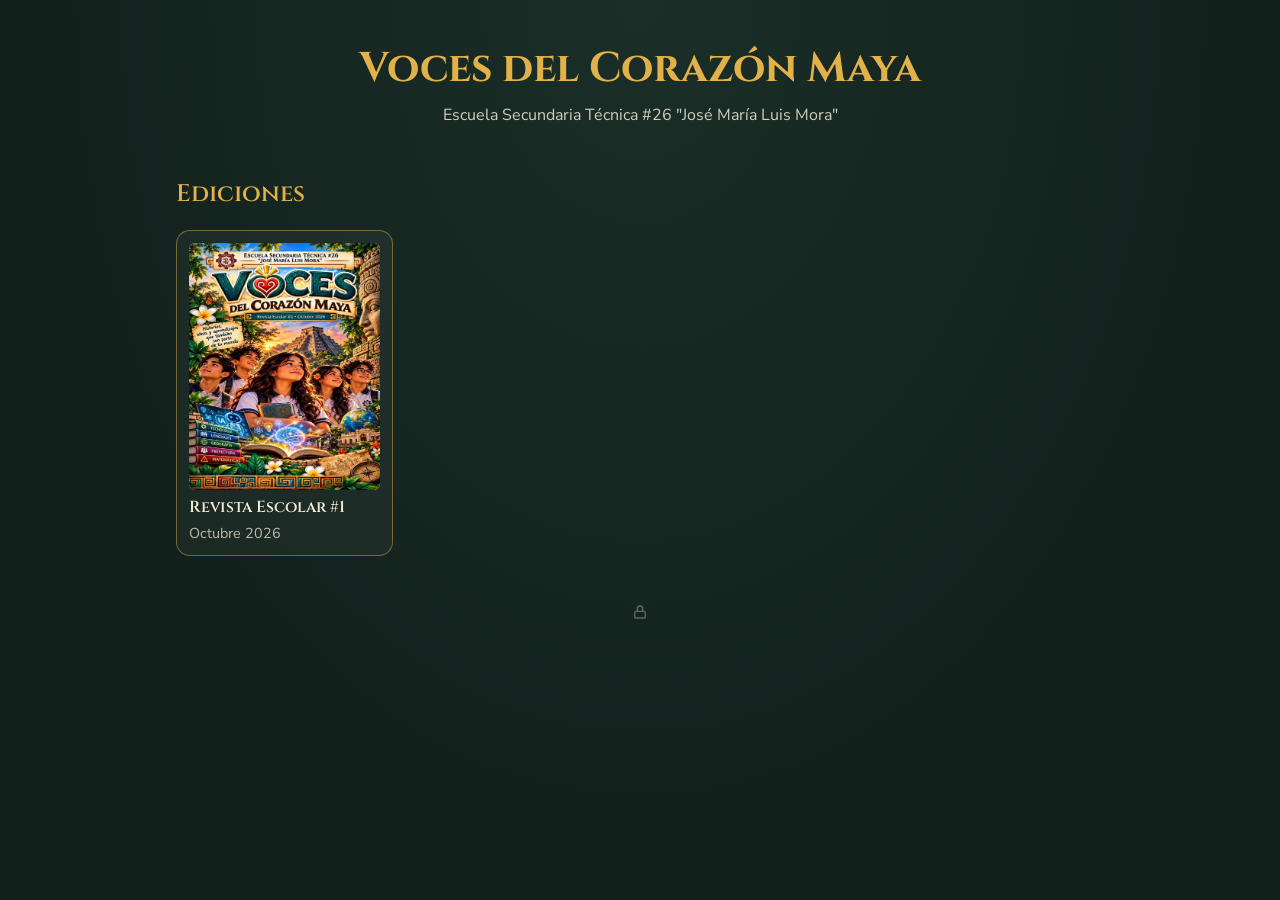
==== index.html @ c982aa97 "Primera edición: Voces del Corazón Maya, octubre 2026" ====
<!DOCTYPE html>
<html lang="es">
<head>
  <meta charset="UTF-8">
  <meta name="viewport" content="width=device-width, initial-scale=1">
  <title>Voces del Corazón Maya</title>
  <meta name="description" content="Revista escolar de la Escuela Secundaria Técnica #26 José María Luis Mora">
  <!-- og:inicio -->
  <meta property="og:title" content="Voces del Corazón Maya – Revista Escolar #1">
  <meta property="og:description" content="Revista escolar de la EST #26 José María Luis Mora · Octubre 2026">
  <meta property="og:image" content="https://dannymrc2025.github.io/revista-voces/ediciones/2026-10/portada-og.jpg">
  <meta property="og:image:width" content="1200">
  <meta property="og:image:height" content="630">
  <meta property="og:url" content="https://dannymrc2025.github.io/revista-voces/ediciones/2026-10/">
  <meta property="og:type" content="website">
  <meta property="og:locale" content="es_MX">
  <!-- og:fin -->
  <link rel="preconnect" href="https://fonts.googleapis.com">
  <link rel="preconnect" href="https://fonts.gstatic.com" crossorigin>
  <link href="https://fonts.googleapis.com/css2?family=Cinzel:wght@600;700&family=Nunito+Sans:wght@400;600;700&display=swap" rel="stylesheet">
  <link rel="stylesheet" href="css/styles.css">
</head>
<body>
  <header class="sitio-header">
    <h1>Voces del Corazón Maya</h1>
    <p>Escuela Secundaria Técnica #26 "José María Luis Mora"</p>
  </header>
  <main class="contenedor">
    <h2>Ediciones</h2>
    <div id="lista" class="grid" aria-live="polite">Cargando…</div>
  </main>
  <footer class="sitio-pie">
    <a href="admin.html" class="enlace-admin" aria-label="Administración">
      <svg width="16" height="16" viewBox="0 0 24 24" fill="none" stroke="currentColor" stroke-width="2" stroke-linecap="round" stroke-linejoin="round" aria-hidden="true"><rect x="4" y="11" width="16" height="10" rx="2"/><path d="M8 11V7a4 4 0 0 1 8 0v4"/></svg>
    </a>
  </footer>
  <script src="js/index.js"></script>
</body>
</html>
---- css/styles.css ----
:root {
  --fondo: #12201c;
  --fondo-2: #1b2e28;
  --oro: #e3b14a;
  --oro-suave: rgba(227, 177, 74, 0.45);
  --jade: #2f8f83;
  --texto: #f3ead8;
  --papel: #f6f0e2;
  --titulos: "Cinzel", "Trajan Pro", Georgia, serif;
  --cuerpo: "Nunito Sans", system-ui, -apple-system, "Segoe UI", sans-serif;
}
* { box-sizing: border-box; }
html { background: var(--fondo); }
body {
  margin: 0;
  min-height: 100vh;
  color: var(--texto);
  font-family: var(--cuerpo);
  background: radial-gradient(ellipse at 50% 0%, var(--fondo-2) 0%, var(--fondo) 70%) no-repeat, var(--fondo);
}
h1, h2 { font-family: var(--titulos); font-weight: 700; }
a { color: var(--oro); }

/* Botones */
.btn, .boton {
  display: inline-flex; align-items: center; justify-content: center;
  padding: .55rem 1rem; min-height: 2.75rem;
  font: 600 1rem var(--cuerpo); color: var(--texto); text-decoration: none;
  background: rgba(255, 255, 255, .04);
  border: 1.5px solid var(--oro-suave); border-radius: 999px; cursor: pointer;
  transition: border-color .15s, background .15s;
}
.btn:hover, .btn:focus-visible, .boton:hover, .boton:focus-visible,
.tarjeta:hover, .tarjeta:focus-visible { border-color: var(--oro); outline: none; }
.btn:disabled { opacity: .35; cursor: default; border-color: var(--oro-suave); }

/* Portada del sitio */
.sitio-header { text-align: center; padding: 2.5rem 1rem 1rem; }
.sitio-header h1 { margin: 0; color: var(--oro); font-size: clamp(1.5rem, 6vw, 2.6rem); }
.sitio-header p { margin: .5rem 0 0; opacity: .85; }
.contenedor { max-width: 960px; margin: 0 auto; padding: 1rem; }
.contenedor h2 { color: var(--oro); font-weight: 600; }
.grid { display: grid; grid-template-columns: repeat(auto-fill, minmax(min(100%, 180px), 1fr)); gap: 1.25rem; }
.tarjeta {
  display: flex; flex-direction: column; gap: .35rem;
  background: rgba(255, 255, 255, .04); padding: .75rem; border-radius: 14px;
  border: 1.5px solid var(--oro-suave); color: inherit; text-decoration: none;
}
.tarjeta img { width: 100%; height: auto; border-radius: 6px; background: var(--papel); }
.tarjeta strong { font-family: var(--titulos); font-weight: 600; }
.tarjeta span { opacity: .75; font-size: .9rem; }
.entrada { text-align: center; }
.entrada img { max-width: 100%; height: auto; }

/* Visor */
body.visor {
  height: 100vh; height: 100dvh; min-height: 0;
  display: flex; flex-direction: column; overflow: hidden;
  padding-left: env(safe-area-inset-left); padding-right: env(safe-area-inset-right);
  overscroll-behavior: none;
}
.barra {
  display: flex; align-items: center; gap: .75rem;
  padding: calc(.35rem + env(safe-area-inset-top)) .75rem .35rem;
  font-size: .85rem; border-bottom: 1px solid rgba(227, 177, 74, .2);
}
.barra a { white-space: nowrap; text-decoration: none; }
#titulo {
  flex: 1; min-width: 0; text-align: right; overflow: hidden; text-overflow: ellipsis; white-space: nowrap;
  font-family: var(--titulos); font-weight: 600;
}
.area { flex: 1; min-height: 0; min-width: 0; display: flex; justify-content: center; align-items: center; overflow: hidden; }
.libro { touch-action: none; user-select: none; -webkit-user-select: none; max-width: 100%; max-height: 100%; }
.page { background: var(--papel); overflow: hidden; }
.page img { display: block; width: 100%; height: 100%; object-fit: fill; pointer-events: none; }

.controles {
  display: flex; align-items: center; justify-content: center; gap: .5rem;
  padding: .5rem .5rem calc(.5rem + env(safe-area-inset-bottom));
  border-top: 1px solid rgba(227, 177, 74, .2);
}
.controles .btn { padding: .5rem .9rem; }
#prev, #next { min-width: 2.75rem; font-size: 1.4rem; padding: 0 .75rem; }
.contador { min-width: 5.5rem; text-align: center; font-variant-numeric: tabular-nums; }

/* Zoom HD */
.overlay { position: fixed; inset: 0; z-index: 10; background: rgba(8, 14, 12, .96); }
.overlay[hidden] { display: none; }
.overlay-scroll { width: 100%; height: 100%; overflow: auto; touch-action: pan-x pan-y pinch-zoom; -webkit-overflow-scrolling: touch; }
.overlay-scroll img {
  display: block; margin: 0 auto; width: 100%; height: 100%; object-fit: contain; background: var(--papel);
}
.cerrar {
  position: fixed; z-index: 11;
  top: calc(.75rem + env(safe-area-inset-top)); right: calc(.75rem + env(safe-area-inset-right));
  min-height: 3.25rem; padding: .6rem 1.5rem; font-size: 1.1rem;
  background: var(--fondo); border-color: var(--oro);
}

@media (prefers-reduced-motion: reduce) {
  * { transition: none !important; animation: none !important; }
}

/* Comentarios */
.barra-comentarios { display: flex; justify-content: center; padding: .35rem .5rem; border-bottom: 1px solid rgba(227, 177, 74, .2); }
.barra-comentarios .btn { min-height: 2.5rem; padding: .35rem 1rem; font-size: .95rem; }
.panel-comentarios {
  position: fixed; left: 0; right: 0; bottom: 0; z-index: 20;
  max-height: 85dvh; display: flex; flex-direction: column;
  background: var(--fondo); border-top: 2px solid var(--oro); border-radius: 16px 16px 0 0;
  transform: translateY(105%); visibility: hidden;
  transition: transform .25s, visibility .25s;
  padding-bottom: env(safe-area-inset-bottom);
}
.panel-comentarios.abierto { transform: none; visibility: visible; }
.panel-cab { display: flex; justify-content: space-between; align-items: center; padding: .6rem 1rem; }
.panel-cab h2 { margin: 0; font-size: 1.1rem; color: var(--oro); }
.panel-cuerpo { overflow-y: auto; overscroll-behavior: contain; padding: 0 1rem 1rem; -webkit-overflow-scrolling: touch; }
.c-item { padding: .6rem 0; border-bottom: 1px solid rgba(227, 177, 74, .2); }
.c-item p { margin: .25rem 0 0; white-space: pre-wrap; overflow-wrap: anywhere; }
.c-cab { display: flex; flex-wrap: wrap; gap: .25rem .6rem; font-size: .85rem; }
.c-cab span, .c-cab time { opacity: .7; }
.c-vacio { opacity: .8; text-align: center; }
.c-aviso { font-size: .85rem; opacity: .85; margin: 1rem 0 .5rem; }
#form-comentario { display: flex; flex-direction: column; gap: .5rem; }
#form-comentario input, #form-comentario select, #form-comentario textarea {
  font: 1rem var(--cuerpo); padding: .6rem; border-radius: 8px; width: 100%; box-sizing: border-box;
  border: 1.5px solid var(--oro-suave); background: rgba(255, 255, 255, .06); color: var(--texto);
}
#form-comentario select option { color: #000; }
#form-comentario textarea { min-height: 5.5rem; resize: vertical; }
.c-contador { align-self: flex-end; font-size: .8rem; opacity: .7; }
.c-trampa { position: absolute; left: -9999px; width: 1px; height: 1px; overflow: hidden; }
#msg-comentario { margin: 0; min-height: 1.2em; color: var(--oro); }

/* Pie del sitio */
.sitio-pie { text-align: center; padding: 1.5rem 1rem calc(1.5rem + env(safe-area-inset-bottom)); }
.enlace-admin { display: inline-flex; padding: .5rem; color: var(--texto); opacity: .35; transition: opacity .15s; }
.enlace-admin:hover, .enlace-admin:focus-visible { opacity: 1; outline: none; }
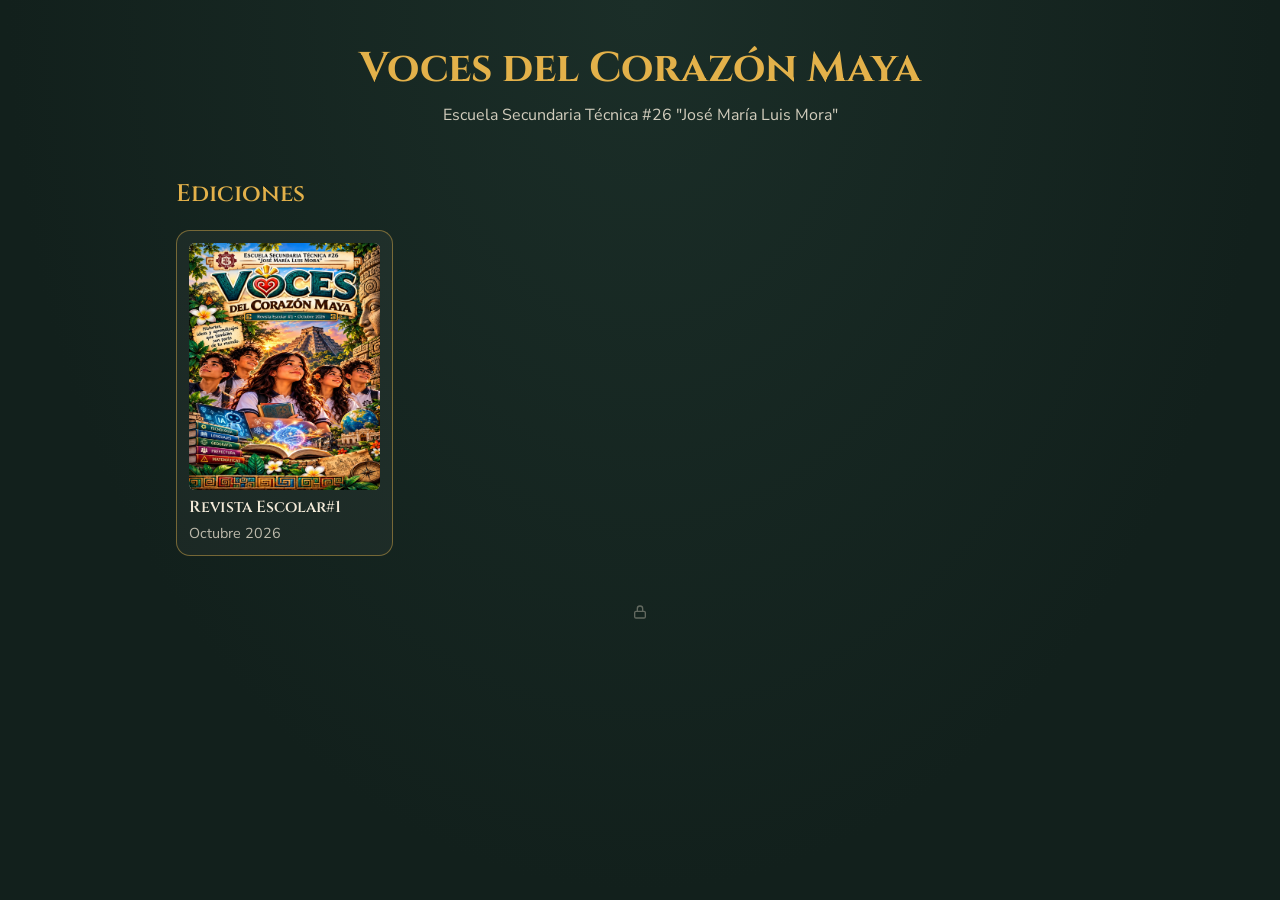
==== commit fbfac31e: "Edición 2026-10: Revista Escolar#1" ====
--- a/index.html
+++ b/index.html
@@ -6,7 +6,7 @@
   <title>Voces del Corazón Maya</title>
   <meta name="description" content="Revista escolar de la Escuela Secundaria Técnica #26 José María Luis Mora">
   <!-- og:inicio -->
-  <meta property="og:title" content="Voces del Corazón Maya – Revista Escolar #1">
+  <meta property="og:title" content="Voces del Corazón Maya – Revista Escolar#1">
   <meta property="og:description" content="Revista escolar de la EST #26 José María Luis Mora · Octubre 2026">
   <meta property="og:image" content="https://dannymrc2025.github.io/revista-voces/ediciones/2026-10/portada-og.jpg">
   <meta property="og:image:width" content="1200">
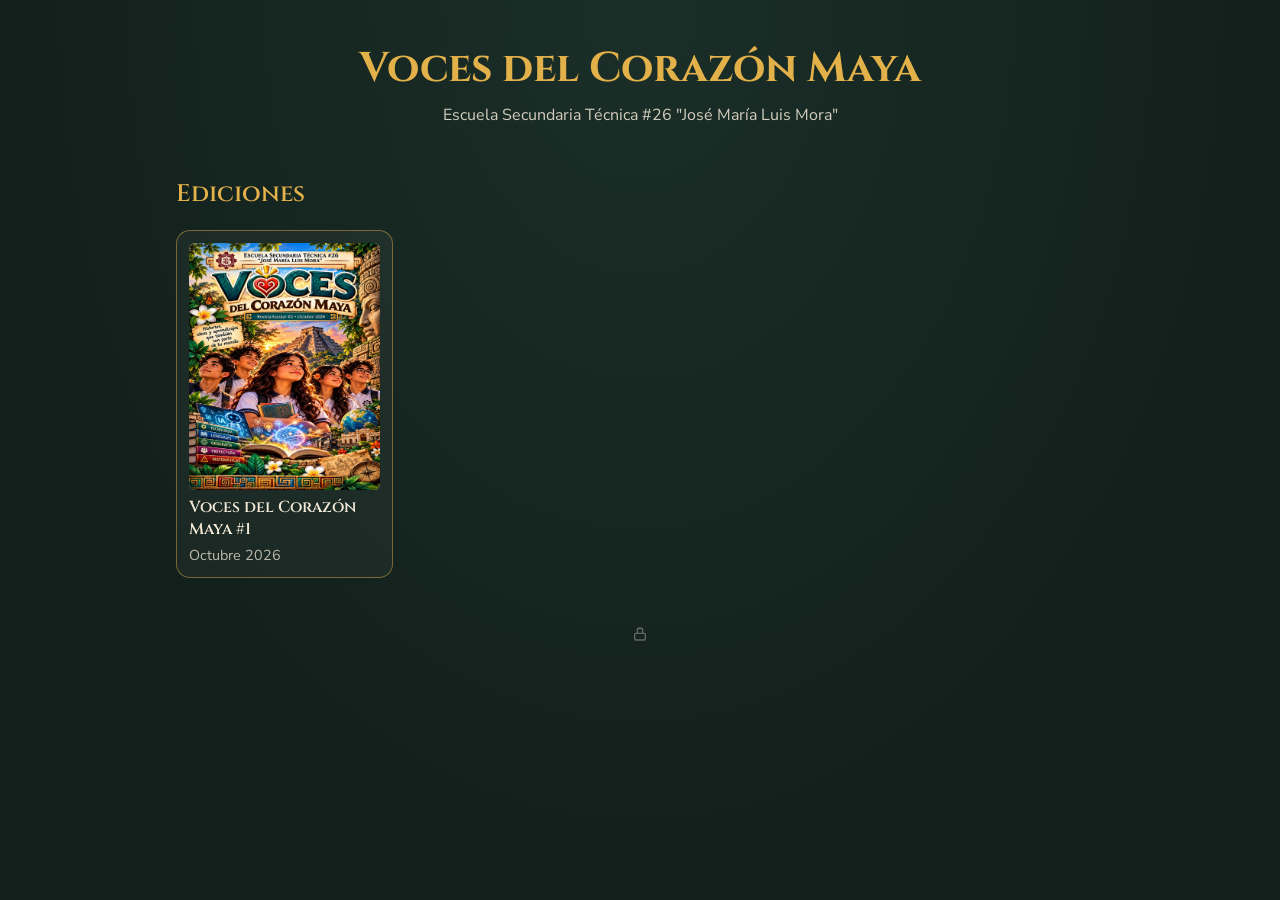
==== commit 29783b2b: "Edición 2026-10: Voces del Corazón Maya #1" ====
--- a/index.html
+++ b/index.html
@@ -6,7 +6,7 @@
   <title>Voces del Corazón Maya</title>
   <meta name="description" content="Revista escolar de la Escuela Secundaria Técnica #26 José María Luis Mora">
   <!-- og:inicio -->
-  <meta property="og:title" content="Voces del Corazón Maya – Revista Escolar#1">
+  <meta property="og:title" content="Voces del Corazón Maya – Voces del Corazón Maya #1">
   <meta property="og:description" content="Revista escolar de la EST #26 José María Luis Mora · Octubre 2026">
   <meta property="og:image" content="https://dannymrc2025.github.io/revista-voces/ediciones/2026-10/portada-og.jpg">
   <meta property="og:image:width" content="1200">
--- a/css/styles.css
+++ b/css/styles.css
@@ -8,7 +8,20 @@
   --papel: #f6f0e2;
   --titulos: "Cinzel", "Trajan Pro", Georgia, serif;
   --cuerpo: "Nunito Sans", system-ui, -apple-system, "Segoe UI", sans-serif;
+  --c-alumno: #4fb3d9;
+  --c-alumno-15: rgba(79, 179, 217, .15);
+  --c-docente: #e3b14a;
+  --c-docente-15: rgba(227, 177, 74, .15);
+  --c-padre: #e07a5f;
+  --c-padre-15: rgba(224, 122, 95, .15);
+  --c-otro: #aab4af;
+  --c-otro-15: rgba(170, 180, 175, .15);
 }
+.rol-alumno { --rol: var(--c-alumno); --rol-bg: var(--c-alumno-15); }
+.rol-docente { --rol: var(--c-docente); --rol-bg: var(--c-docente-15); }
+.rol-padre { --rol: var(--c-padre); --rol-bg: var(--c-padre-15); }
+.rol-otro { --rol: var(--c-otro); --rol-bg: var(--c-otro-15); }
+.rol-pill { display: inline-block; padding: .05rem .6rem; border-radius: 999px; font-weight: 700; color: var(--rol); background: var(--rol-bg); }
 * { box-sizing: border-box; }
 html { background: var(--fondo); }
 body {
@@ -75,7 +88,7 @@
 .page img { display: block; width: 100%; height: 100%; object-fit: fill; pointer-events: none; }
 
 .controles {
-  display: flex; align-items: center; justify-content: center; gap: .5rem;
+  display: flex; flex-wrap: wrap; align-items: center; justify-content: center; gap: .5rem;
   padding: .5rem .5rem calc(.5rem + env(safe-area-inset-bottom));
   border-top: 1px solid rgba(227, 177, 74, .2);
 }
@@ -83,18 +96,33 @@
 #prev, #next { min-width: 2.75rem; font-size: 1.4rem; padding: 0 .75rem; }
 .contador { min-width: 5.5rem; text-align: center; font-variant-numeric: tabular-nums; }
 
-/* Zoom HD */
-.overlay { position: fixed; inset: 0; z-index: 10; background: rgba(8, 14, 12, .96); }
-.overlay[hidden] { display: none; }
-.overlay-scroll { width: 100%; height: 100%; overflow: auto; touch-action: pan-x pan-y pinch-zoom; -webkit-overflow-scrolling: touch; }
-.overlay-scroll img {
-  display: block; margin: 0 auto; width: 100%; height: 100%; object-fit: contain; background: var(--papel);
+/* Modo lectura */
+.lectura { position: fixed; inset: 0; z-index: 30; background: #12201c; overflow: hidden; overscroll-behavior: contain; }
+.lectura[hidden] { display: none; }
+.lec-barra {
+  position: absolute; top: 0; left: 0; right: 0; z-index: 2;
+  display: flex; align-items: center; justify-content: center; gap: .5rem;
+  padding: calc(.5rem + env(safe-area-inset-top)) calc(.5rem + env(safe-area-inset-right)) .5rem calc(.5rem + env(safe-area-inset-left));
+  background: rgba(18, 32, 28, .82); -webkit-backdrop-filter: blur(6px); backdrop-filter: blur(6px);
+  border-bottom: 1px solid rgba(227, 177, 74, .25);
 }
-.cerrar {
-  position: fixed; z-index: 11;
-  top: calc(.75rem + env(safe-area-inset-top)); right: calc(.75rem + env(safe-area-inset-right));
-  min-height: 3.25rem; padding: .6rem 1.5rem; font-size: 1.1rem;
-  background: var(--fondo); border-color: var(--oro);
+.lec-barra .btn { padding: .4rem .8rem; min-height: 2.75rem; }
+.lec-pag { flex: 1; text-align: center; font-variant-numeric: tabular-nums; white-space: nowrap; }
+.lec-vista {
+  position: absolute; inset: 0; overflow: auto; overscroll-behavior: contain; -webkit-overflow-scrolling: touch;
+  touch-action: pan-x pan-y; -webkit-user-select: none; user-select: none;
+  padding: calc(4rem + env(safe-area-inset-top)) env(safe-area-inset-right) calc(1rem + env(safe-area-inset-bottom)) env(safe-area-inset-left);
+}
+.lec-lienzo { width: 100%; }
+.lec-lienzo img { display: block; width: 100%; height: auto; background: var(--papel); -webkit-touch-callout: none; }
+.ayuda-leer {
+  position: fixed; z-index: 25; max-width: min(18rem, calc(100vw - 16px)); padding: .6rem .8rem;
+  background: var(--oro); color: #12201c; font-weight: 700; font-size: .9rem; border-radius: 12px; cursor: pointer;
+}
+.ayuda-leer[hidden] { display: none; }
+.ayuda-leer::after {
+  content: ""; position: absolute; top: 100%; left: var(--flecha, 50%); margin-left: -8px;
+  border: 8px solid transparent; border-top-color: var(--oro);
 }
 
 @media (prefers-reduced-motion: reduce) {
@@ -106,7 +134,7 @@
 .barra-comentarios .btn { min-height: 2.5rem; padding: .35rem 1rem; font-size: .95rem; }
 .panel-comentarios {
   position: fixed; left: 0; right: 0; bottom: 0; z-index: 20;
-  max-height: 85dvh; display: flex; flex-direction: column;
+  height: 85dvh; display: flex; flex-direction: column; overflow: hidden;
   background: var(--fondo); border-top: 2px solid var(--oro); border-radius: 16px 16px 0 0;
   transform: translateY(105%); visibility: hidden;
   transition: transform .25s, visibility .25s;
@@ -115,23 +143,46 @@
 .panel-comentarios.abierto { transform: none; visibility: visible; }
 .panel-cab { display: flex; justify-content: space-between; align-items: center; padding: .6rem 1rem; }
 .panel-cab h2 { margin: 0; font-size: 1.1rem; color: var(--oro); }
-.panel-cuerpo { overflow-y: auto; overscroll-behavior: contain; padding: 0 1rem 1rem; -webkit-overflow-scrolling: touch; }
-.c-item { padding: .6rem 0; border-bottom: 1px solid rgba(227, 177, 74, .2); }
+.panel-cuerpo { flex: 1 1 auto; min-height: 0; overflow-y: auto; overscroll-behavior: contain; padding: 0 1rem 1rem; -webkit-overflow-scrolling: touch; }
+.panel-pie {
+  flex: none; max-height: 70%; overflow-y: auto; overflow-x: hidden; overscroll-behavior: contain;
+  padding: .6rem 1rem .75rem; border-top: 1px solid rgba(227, 177, 74, .2);
+}
+.c-escribir { width: 100%; }
+.c-escribir[hidden] { display: none; }
+.c-gracias { margin: 0 0 .5rem; padding: .5rem .75rem; border-radius: 10px; text-align: center; font-size: .9rem; color: var(--texto); background: rgba(47, 143, 131, .3); }
+.c-item { padding: .6rem 0 .6rem .75rem; border-bottom: 1px solid rgba(227, 177, 74, .2); border-left: 4px solid var(--rol, var(--c-otro)); }
 .c-item p { margin: .25rem 0 0; white-space: pre-wrap; overflow-wrap: anywhere; }
 .c-cab { display: flex; flex-wrap: wrap; gap: .25rem .6rem; font-size: .85rem; }
 .c-cab span, .c-cab time { opacity: .7; }
+.c-cab .rol-pill { opacity: 1; }
 .c-vacio { opacity: .8; text-align: center; }
-.c-aviso { font-size: .85rem; opacity: .85; margin: 1rem 0 .5rem; }
-#form-comentario { display: flex; flex-direction: column; gap: .5rem; }
+.c-aviso { font-size: .75rem; opacity: .6; margin: 0; }
+.c-form-wrap {
+  display: grid; grid-template-rows: 0fr; visibility: hidden;
+  transition: grid-template-rows .25s ease, visibility .25s;
+}
+.c-form-wrap.abierto { grid-template-rows: 1fr; visibility: visible; }
+.c-form-wrap > form { min-height: 0; overflow: hidden; display: flex; flex-direction: column; gap: .5rem; }
+.c-fila { display: flex; gap: .5rem; }
+.c-fila-1 > input, .c-soy { flex: 1 1 0; min-width: 0; }
+.c-soy { display: flex; align-items: center; gap: .4rem; font-size: .9rem; }
+@media (max-width: 379px) { .c-fila-1 { flex-direction: column; } }
 #form-comentario input, #form-comentario select, #form-comentario textarea {
-  font: 1rem var(--cuerpo); padding: .6rem; border-radius: 8px; width: 100%; box-sizing: border-box;
+  font: 1rem var(--cuerpo); padding: .6rem; border-radius: 8px; width: 100%; min-width: 0; box-sizing: border-box;
   border: 1.5px solid var(--oro-suave); background: rgba(255, 255, 255, .06); color: var(--texto);
 }
 #form-comentario select option { color: #000; }
-#form-comentario textarea { min-height: 5.5rem; resize: vertical; }
-.c-contador { align-self: flex-end; font-size: .8rem; opacity: .7; }
+.c-texto-caja { position: relative; }
+#form-comentario textarea {
+  display: block; line-height: 1.4; resize: none; overflow-y: auto; padding-bottom: 1.4rem;
+  max-height: calc(1.4em * 6 + 2.4rem + 3px);
+}
+.c-contador { position: absolute; right: .6rem; bottom: .35rem; font-size: .7rem; opacity: .6; pointer-events: none; }
+.c-botones .btn { flex: 1 1 0; }
+.c-botones .primario { background: var(--jade); border-color: var(--jade); }
 .c-trampa { position: absolute; left: -9999px; width: 1px; height: 1px; overflow: hidden; }
-#msg-comentario { margin: 0; min-height: 1.2em; color: var(--oro); }
+#msg-comentario { margin: 0; min-height: 1.2em; color: var(--oro); font-size: .9rem; }
 
 /* Pie del sitio */
 .sitio-pie { text-align: center; padding: 1.5rem 1rem calc(1.5rem + env(safe-area-inset-bottom)); }
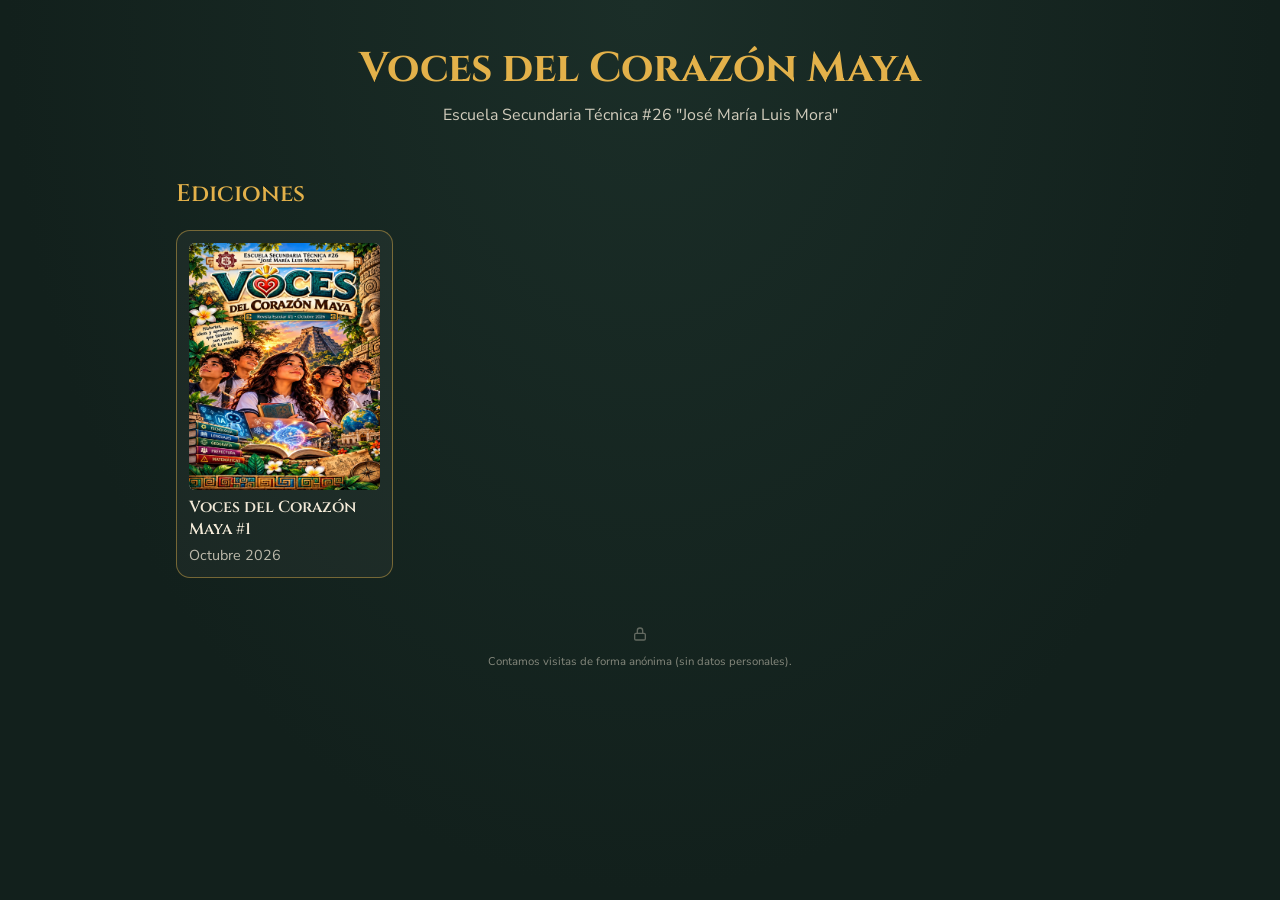
==== commit a13d40a1: "Estadísticas de visitas por edición" ====
--- a/index.html
+++ b/index.html
@@ -33,6 +33,7 @@
     <a href="admin.html" class="enlace-admin" aria-label="Administración">
       <svg width="16" height="16" viewBox="0 0 24 24" fill="none" stroke="currentColor" stroke-width="2" stroke-linecap="round" stroke-linejoin="round" aria-hidden="true"><rect x="4" y="11" width="16" height="10" rx="2"/><path d="M8 11V7a4 4 0 0 1 8 0v4"/></svg>
     </a>
+    <p class="aviso-visitas">Contamos visitas de forma anónima (sin datos personales).</p>
   </footer>
   <script src="js/index.js"></script>
 </body>
--- a/css/styles.css
+++ b/css/styles.css
@@ -188,3 +188,5 @@
 .sitio-pie { text-align: center; padding: 1.5rem 1rem calc(1.5rem + env(safe-area-inset-bottom)); }
 .enlace-admin { display: inline-flex; padding: .5rem; color: var(--texto); opacity: .35; transition: opacity .15s; }
 .enlace-admin:hover, .enlace-admin:focus-visible { opacity: 1; outline: none; }
+.aviso-visitas { margin: .25rem 0 0; font-size: .7rem; opacity: .5; }
+.aviso-visor { flex: none; margin: 0; padding: 0 .5rem calc(.35rem + env(safe-area-inset-bottom)); text-align: center; }
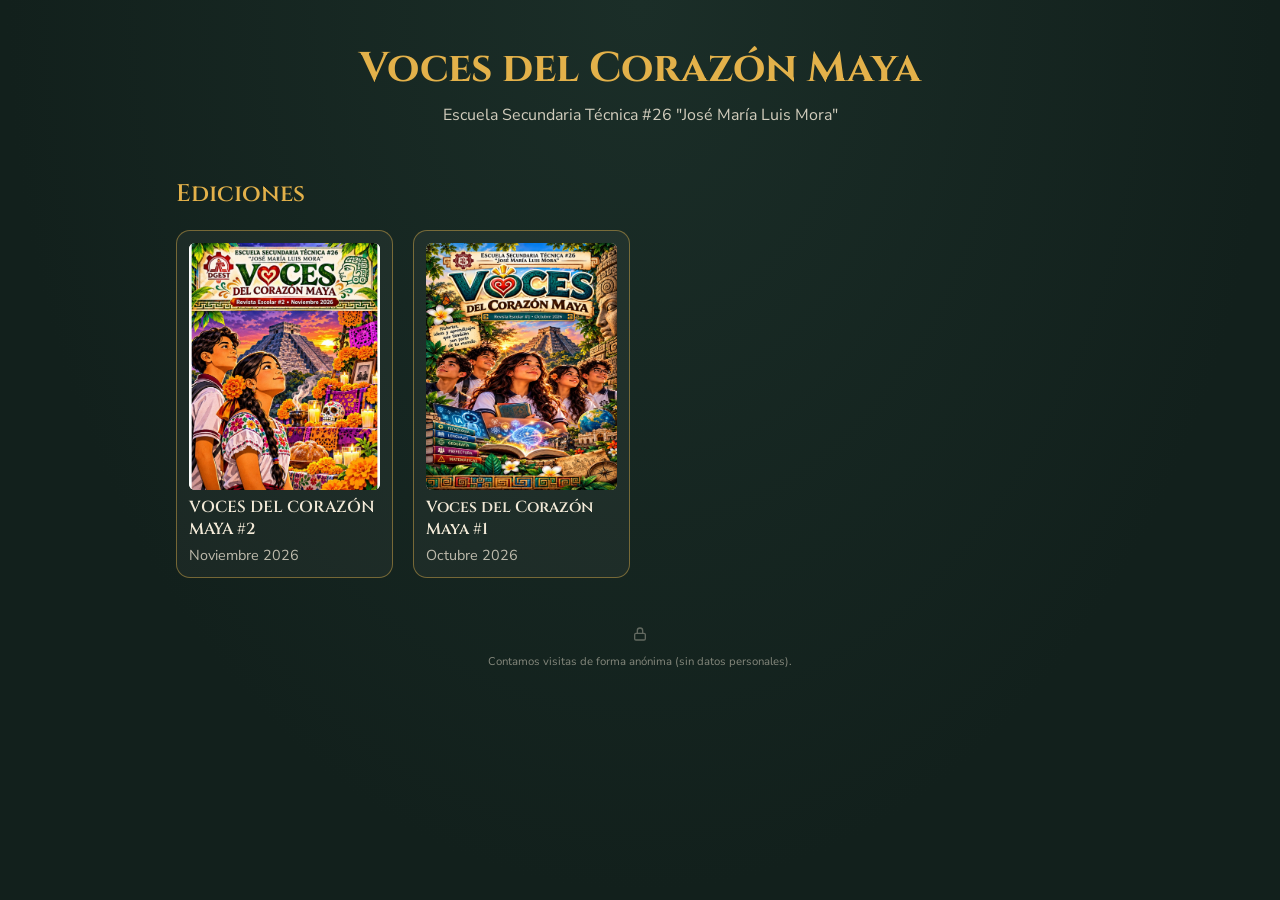
==== commit 192a5142: "Edición 2026-11: VOCES DEL CORAZÓN MAYA #2" ====
--- a/index.html
+++ b/index.html
@@ -6,12 +6,12 @@
   <title>Voces del Corazón Maya</title>
   <meta name="description" content="Revista escolar de la Escuela Secundaria Técnica #26 José María Luis Mora">
   <!-- og:inicio -->
-  <meta property="og:title" content="Voces del Corazón Maya – Voces del Corazón Maya #1">
-  <meta property="og:description" content="Revista escolar de la EST #26 José María Luis Mora · Octubre 2026">
-  <meta property="og:image" content="https://dannymrc2025.github.io/revista-voces/ediciones/2026-10/portada-og.jpg">
+  <meta property="og:title" content="Voces del Corazón Maya – VOCES DEL CORAZÓN MAYA #2">
+  <meta property="og:description" content="Revista escolar de la EST #26 José María Luis Mora · Noviembre 2026">
+  <meta property="og:image" content="https://dannymrc2025.github.io/revista-voces/ediciones/2026-11/portada-og.jpg">
   <meta property="og:image:width" content="1200">
   <meta property="og:image:height" content="630">
-  <meta property="og:url" content="https://dannymrc2025.github.io/revista-voces/ediciones/2026-10/">
+  <meta property="og:url" content="https://dannymrc2025.github.io/revista-voces/ediciones/2026-11/">
   <meta property="og:type" content="website">
   <meta property="og:locale" content="es_MX">
   <!-- og:fin -->
--- a/css/styles.css
+++ b/css/styles.css
@@ -62,6 +62,22 @@
 .tarjeta img { width: 100%; height: auto; border-radius: 6px; background: var(--papel); }
 .tarjeta strong { font-family: var(--titulos); font-weight: 600; }
 .tarjeta span { opacity: .75; font-size: .9rem; }
+.tarjeta-proximamente { cursor: default; }
+.portada-proximamente {
+  aspect-ratio: 2 / 3; border-radius: 6px; padding: 1.25rem .75rem;
+  display: flex; flex-direction: column; align-items: center; justify-content: center; gap: .8rem;
+  text-align: center; color: var(--oro); background:
+    radial-gradient(ellipse at center, rgba(47, 143, 131, .24), transparent 68%),
+    linear-gradient(145deg, #1b2e28, #12201c 70%);
+  border: 1px solid var(--oro-suave); font-family: var(--titulos);
+}
+.portada-proximamente > span:first-child { font-size: .78rem; line-height: 1.5; }
+.portada-proximamente > strong { font-size: 3rem; line-height: 1; }
+.portada-proximamente .sello-proximamente {
+  padding: .35rem .65rem; border: 1px solid var(--oro-suave); border-radius: 999px;
+  color: var(--texto); font: 700 .72rem var(--cuerpo); letter-spacing: .04em;
+  opacity: 1;
+}
 .entrada { text-align: center; }
 .entrada img { max-width: 100%; height: auto; }
 
@@ -184,9 +200,71 @@
 .c-trampa { position: absolute; left: -9999px; width: 1px; height: 1px; overflow: hidden; }
 #msg-comentario { margin: 0; min-height: 1.2em; color: var(--oro); font-size: .9rem; }
 
+/* Reacciones por artículo */
+.art-barra { flex: none; padding: .3rem .6rem .35rem; border-top: 1px solid rgba(227, 177, 74, .2); }
+.art-barra[hidden] { display: none; }
+.art-barra.vacia { visibility: hidden; }
+.art-titulo { margin: 0 0 .3rem; font-size: .8rem; font-weight: 700; opacity: .9; white-space: nowrap; overflow: hidden; text-overflow: ellipsis; }
+.art-botones { display: grid; grid-template-columns: repeat(4, 1fr); gap: .4rem; }
+.reac {
+  position: relative; display: flex; flex-wrap: wrap; justify-content: center; align-items: center; column-gap: .3rem;
+  min-height: 2.9rem; padding: .25rem .15rem; font: 700 .85rem var(--cuerpo); color: var(--texto); cursor: pointer;
+  background: rgba(255, 255, 255, .05); border: 1.5px solid rgba(227, 177, 74, .25); border-radius: 12px;
+}
+.reac .e { font-size: 1.1rem; line-height: 1.2; }
+.reac .t { flex-basis: 100%; text-align: center; font-size: .62rem; font-weight: 600; opacity: .8; white-space: nowrap; }
+.reac.usada { border-color: var(--oro); background: rgba(227, 177, 74, .16); }
+.vuelo { position: absolute; left: 50%; top: 0; font-size: 1.4rem; pointer-events: none; animation: vuelo .8s ease-out forwards; }
+@keyframes vuelo {
+  from { transform: translate(-50%, 0) scale(1); opacity: 1; }
+  to { transform: translate(-50%, -3rem) scale(2); opacity: 0; }
+}
+.art-barra.en-lectura {
+  position: absolute; left: 0; right: 0; bottom: 0; z-index: 3;
+  padding: .4rem calc(.6rem + env(safe-area-inset-right)) calc(.4rem + env(safe-area-inset-bottom)) calc(.6rem + env(safe-area-inset-left));
+  background: rgba(18, 32, 28, .94); -webkit-backdrop-filter: blur(6px); backdrop-filter: blur(6px);
+}
+.lectura.con-barra .lec-vista { padding-bottom: calc(6rem + env(safe-area-inset-bottom)); }
+
 /* Pie del sitio */
 .sitio-pie { text-align: center; padding: 1.5rem 1rem calc(1.5rem + env(safe-area-inset-bottom)); }
 .enlace-admin { display: inline-flex; padding: .5rem; color: var(--texto); opacity: .35; transition: opacity .15s; }
 .enlace-admin:hover, .enlace-admin:focus-visible { opacity: 1; outline: none; }
 .aviso-visitas { margin: .25rem 0 0; font-size: .7rem; opacity: .5; }
 .aviso-visor { flex: none; margin: 0; padding: 0 .5rem calc(.35rem + env(safe-area-inset-bottom)); text-align: center; }
+
+/* Trivia */
+.panel-trivia { position: fixed; inset: 0; z-index: 40; display: flex; align-items: flex-end; justify-content: center; background: rgba(0, 0, 0, .55); }
+.panel-trivia[hidden] { display: none; }
+.panel-trivia-caja { width: min(100%, 640px); height: 92dvh; display: flex; flex-direction: column; background: var(--fondo); border: 2px solid var(--oro); border-radius: 16px 16px 0 0; padding-bottom: env(safe-area-inset-bottom); }
+.panel-trivia-cuerpo { flex: 1; min-height: 0; overflow-y: auto; padding: 0 1rem 1.5rem; position: relative; }
+#trivia-pantalla { position: relative; display: flex; flex-direction: column; gap: .75rem; }
+#trivia-pantalla h2 { margin: 0; color: var(--oro); font-size: 1.3rem; }
+.trivia-sub, .trivia-ayuda { margin: 0; opacity: .8; font-size: .9rem; }
+.trivia-form { display: flex; flex-direction: column; gap: .6rem; }
+.trivia-form label { display: flex; flex-direction: column; gap: .25rem; font-size: .9rem; }
+.trivia-form input, .trivia-form select { font: 1rem var(--cuerpo); padding: .65rem; border-radius: 8px; border: 1.5px solid var(--oro-suave); background: rgba(255, 255, 255, .06); color: var(--texto); }
+.trivia-form select option { color: #000; }
+.trivia-form .primario, #trivia-pantalla .primario { background: var(--jade); border-color: var(--jade); }
+#trivia-pantalla progress { width: 100%; height: .6rem; accent-color: var(--oro); }
+.trivia-pregunta { font-size: 1.1rem !important; color: var(--texto) !important; }
+.trivia-opciones { display: flex; flex-direction: column; gap: .5rem; }
+.trivia-opcion { text-align: left; min-height: 2.9rem; padding: .6rem .9rem; font: 600 1rem var(--cuerpo); color: var(--texto); cursor: pointer; background: rgba(255, 255, 255, .05); border: 1.5px solid var(--oro-suave); border-radius: 12px; }
+.trivia-opcion:disabled { cursor: default; }
+.trivia-opcion.correcta { background: rgba(76, 175, 80, .35); border-color: #4CAF50; }
+.trivia-opcion.incorrecta { background: rgba(224, 122, 95, .35); border-color: #E07A5F; }
+.trivia-lee { padding: .6rem .8rem; border-radius: 12px; background: rgba(227, 177, 74, .14); border: 1px solid var(--oro-suave); }
+.trivia-lee p { margin: 0 0 .5rem; font-weight: 700; }
+.trivia-puntaje { margin: 0; font-size: 1.6rem; font-weight: 700; color: var(--oro); }
+.trivia-ranking { margin-top: 1.25rem; }
+.trivia-podio { display: flex; justify-content: center; gap: .6rem; margin: .5rem 0 1rem; }
+.trivia-podio-item { flex: 1; max-width: 9rem; display: flex; flex-direction: column; align-items: center; padding: .6rem .4rem; border-radius: 12px; border: 2px solid var(--grado); background: rgba(255, 255, 255, .04); }
+.trivia-medalla { font-size: 1.8rem; }
+.tabla-scroll { overflow-x: auto; }
+.trivia-tabla { width: 100%; border-collapse: collapse; font-size: .9rem; }
+.trivia-tabla th, .trivia-tabla td { padding: .4rem .5rem; text-align: left; border-bottom: 1px solid rgba(227, 177, 74, .2); }
+.trivia-tabla tbody tr { box-shadow: inset 4px 0 0 var(--grado, transparent); }
+.trivia-orden { font: inherit; font-weight: 700; color: var(--oro); background: none; border: 0; padding: 0; cursor: pointer; }
+.trivia-confeti { position: absolute; inset: 0; overflow: hidden; pointer-events: none; }
+.trivia-confeti i { position: absolute; top: -10px; left: var(--x); width: 8px; height: 12px; background: var(--color); animation: confeti 2.2s ease-in var(--delay) forwards; }
+@keyframes confeti { to { transform: translateY(70vh) rotate(540deg); opacity: .2; } }
